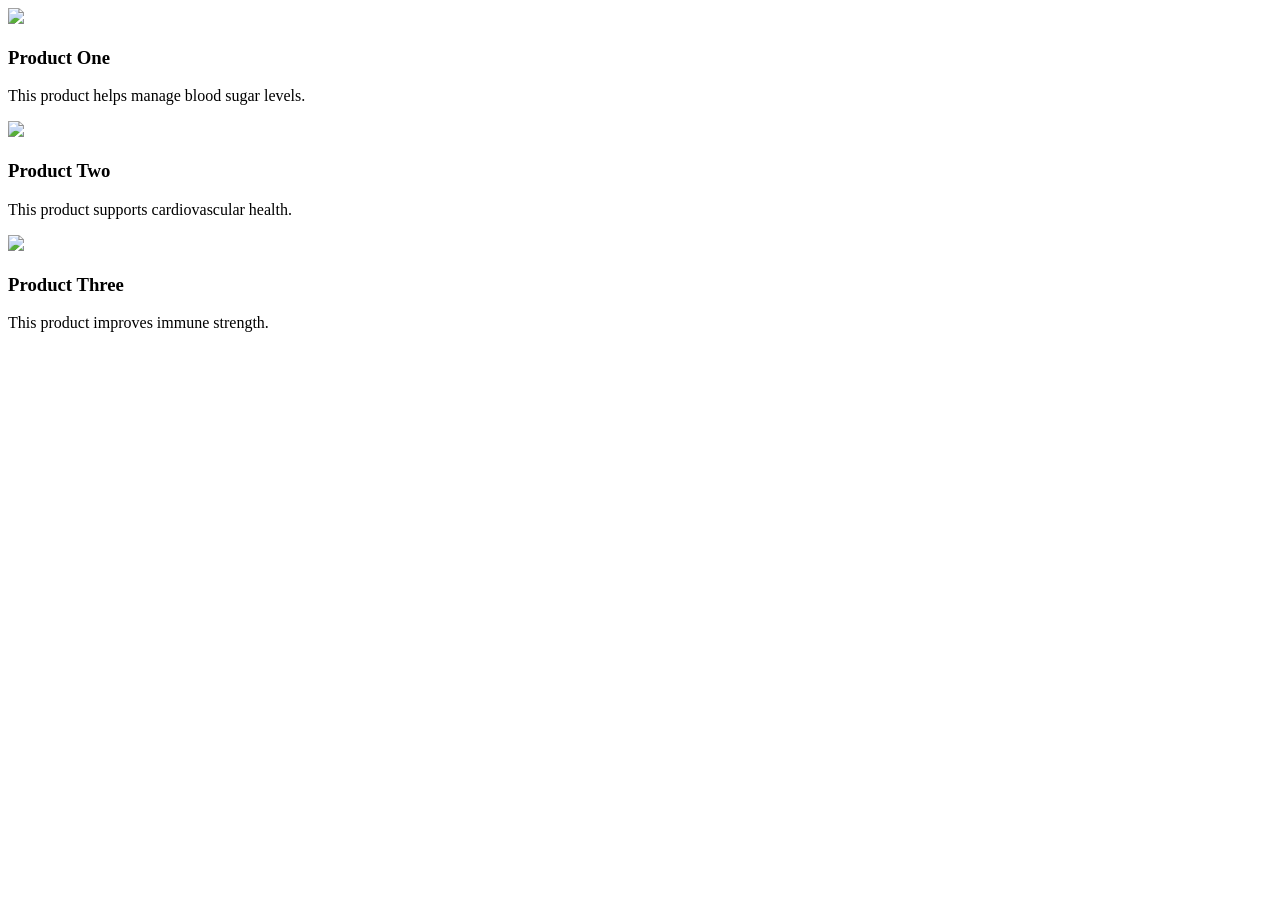
==== index.html @ df8285c9 "i added index html" ====
<!DOCTYPE html>
<html>
<head>
<link rel="stylesheet" href="styles.css"/>
</head>

<body>

<section class="card-container">

<div class="card">
<img src="assets/image1.jpg">
<h3>Product One</h3>
<p>This product helps manage blood sugar levels.</p>
</div>

<div class="card">
<img src="assets/image2.jpg">
<h3>Product Two</h3>
<p>This product supports cardiovascular health.</p>
</div>

<div class="card">
<img src="assets/image3.jpg">
<h3>Product Three</h3>
<p>This product improves immune strength.</p>
</div>

</section>

</body>
</html>
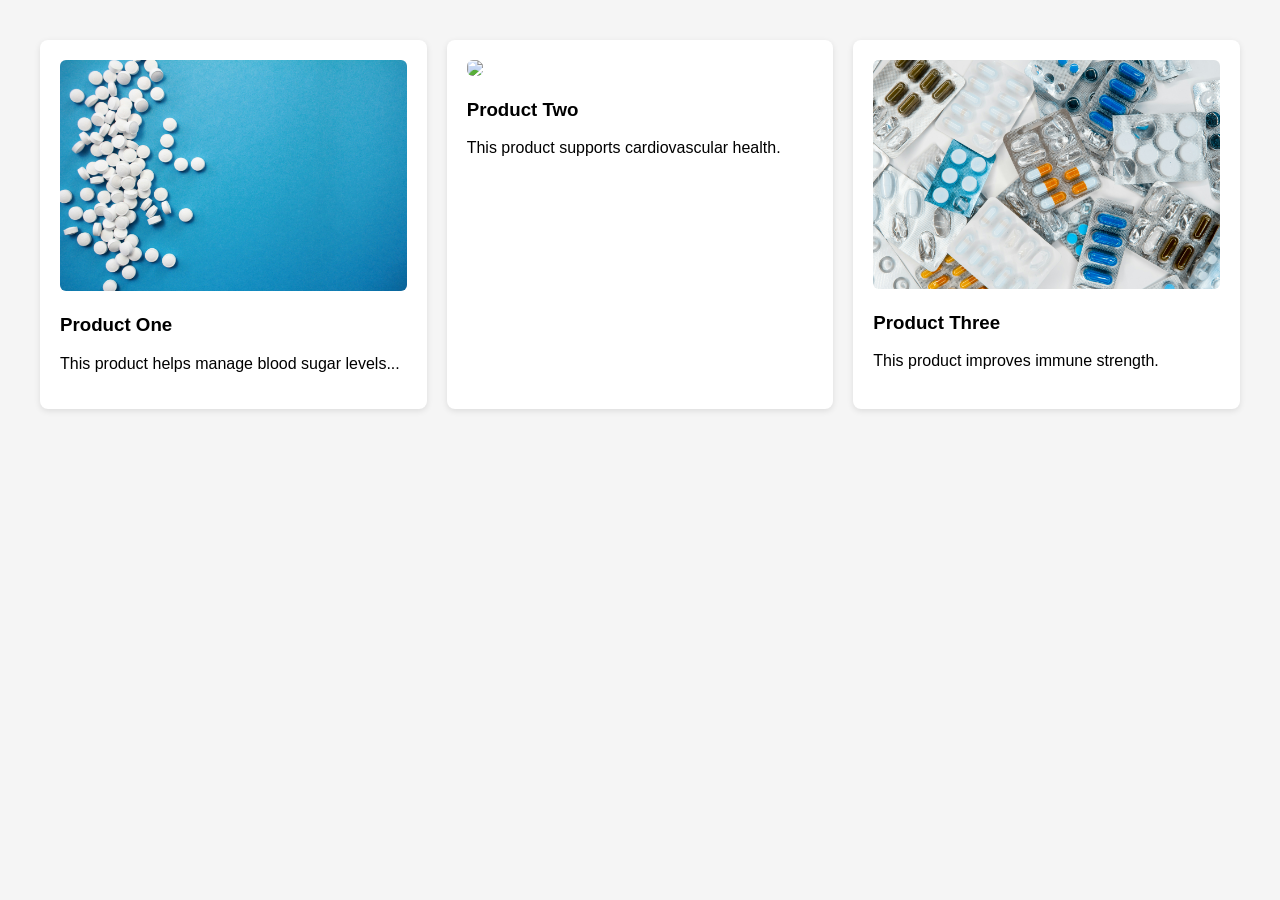
==== commit f04ef273: "i added all the uncommited changes even after i just did a re add but with the change in the index.h" ====
--- a/index.html
+++ b/index.html
@@ -11,7 +11,7 @@
 <div class="card">
 <img src="assets/image1.jpg">
 <h3>Product One</h3>
-<p>This product helps manage blood sugar levels.</p>
+<p>This product helps manage blood sugar levels...</p>
 </div>
 
 <div class="card">
--- a/styles.css
+++ b/styles.css
@@ -0,0 +1,24 @@
+body{
+font-family: Arial;
+margin:0;
+padding:40px;
+background:#f5f5f5;
+}
+
+.card-container{
+display:grid;
+grid-template-columns:repeat(3,1fr);
+gap:20px;
+}
+
+.card{
+background:white;
+padding:20px;
+border-radius:8px;
+box-shadow:0 2px 6px rgba(0,0,0,0.1);
+}
+
+.card img{
+width:100%;
+border-radius:6px;
+}
